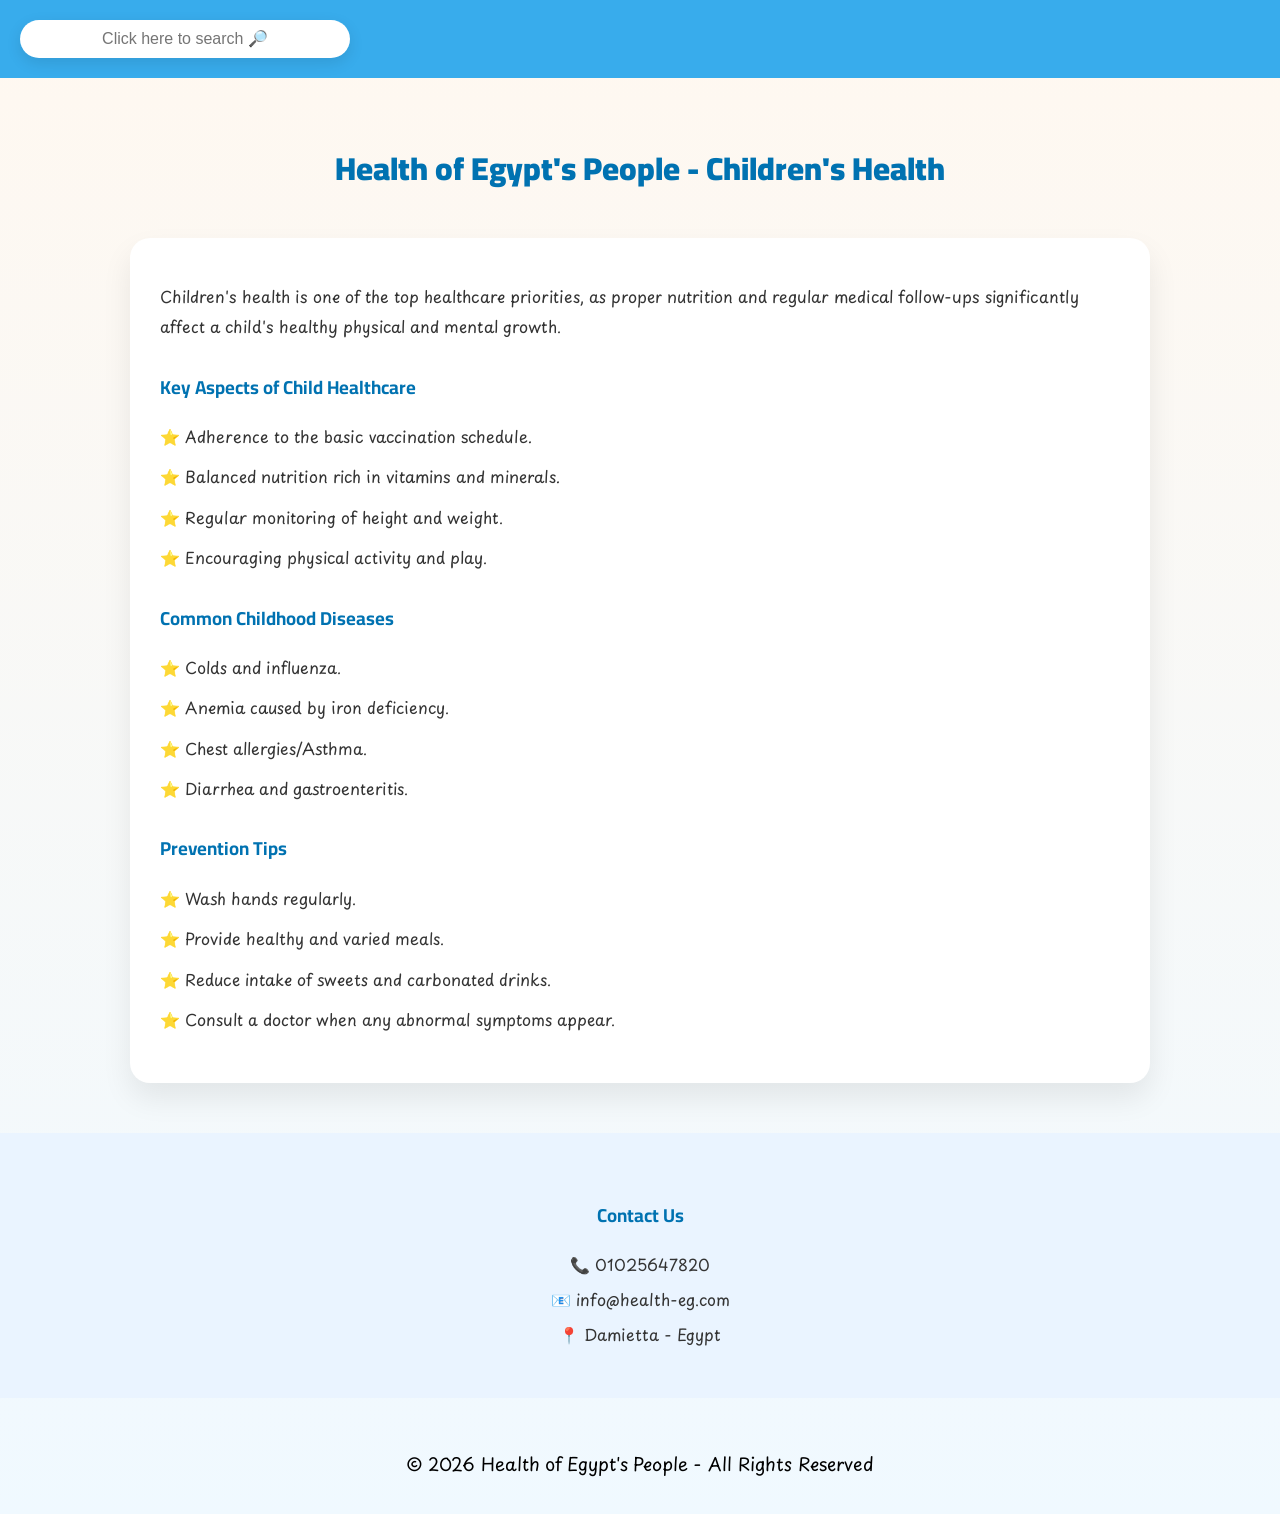
==== health.html/main.html/children-health.html @ 3fa8ceb5 "A multilingual health awareness web platform focusing on public health initiatives, chronic diseases" ====
<!DOCTYPE html>
<html lang="en" dir="ltr">
<head>
  <meta charset="UTF-8">
  <title>Egyptians' Health - Children's Health</title>

  <link href="https://fonts.googleapis.com/css2?family=Cairo:wght@700;900&display=swap" rel="stylesheet">
  <link href="https://fonts.googleapis.com/css2?family=Playpen+Sans+Arabic:wght@400;700&display=swap" rel="stylesheet">

  <style>
    body {
      margin: 0;
      padding: 0;
      font-family: 'Playpen Sans Arabic', sans-serif;
      background: linear-gradient(to bottom, #fff8f0, #f0f9ff);
      color: #333;
    }

    .header {
      background-color: #38ACEC;
      padding: 20px;
      display: flex;
      align-items: center;
      justify-content: space-between;
    } 

    .header input {
      color: gray;
      text-align: center;
      padding: 10px 15px;
      width: 300px;
      border-radius: 50px;
      border: none;
      box-shadow: 0 5px 15px rgba(0,0,0,0.1);
      font-size: 16px;
      transition: all 0.3s ease;
    }
    .header input:hover {
      cursor: text;
      transform: scale(1.1);
    }
    .title {
      text-align: center;
      padding: 30px 20px 10px 20px;
      font-family: 'Cairo', sans-serif;
      font-weight: 900;
      font-size: 32px;
      margin-top: 30px;
      color: #0072b1;
    }

    .card {
      width: 75%;
      margin: 30px auto;
      background: white;
      padding: 30px;
      border-radius: 20px;
      box-shadow: 0 15px 30px rgba(0,0,0,0.08);
      line-height: 1.9;
      text-align: left; /* Modified for English */
    }
     .text {
      animation: fadeUp 1s ease forwards;
      opacity: 0;
    }

    h3 {
      color: #0072b1;
      font-family: 'Cairo', sans-serif;
      margin-top: 25px;
    }

    ul {
      list-style: none;
      padding: 0;
    }

    li {
      margin-bottom: 10px;
      padding-left: 25px; /* Modified for English */
      position: relative;
    }

    li::before {
      content: "⭐";
      position: absolute;
      left: 0; /* Modified for English */
      color: #0072b1;
    }

    .footer {
      text-align: center;
      padding: 20px;
      background-color: #27a1e2;
      color: white;
      margin-top: 40px;
      font-size: 14px;
    }
    
    @keyframes fadeUp {
      from {
        opacity : 0;
        transform : translateY(100px);
      }
      to {
        opacity : 1;
        transform : translateY(0);
      }  
    } 

    .contact-section {
      background-color : #eaf4ff;
      padding : 40px;
      text-align : center;
      margin-top : 50px;   
    }  

    .contact-section h3 {
      margin-bottom: 20px;
      color: #0072b1;
    }

    .contact-section p {
      margin: 8px 0;
      font-size: 16px;
    }   

    footer {
      color: black;
      text-align: center;
      padding: 15px;
      margin-top: 20px;
      font-size : 18px;  
    }    
  </style>
</head>

<body>

  <div class="header">
   <input type="text" placeholder="Click here to search 🔎">
  </div>

  <div class="title">
    Health of Egypt's People - Children's Health
  </div>

  <div class="text" id="content">
    <div class="card">
      <p>
        Children's health is one of the top healthcare priorities, as proper nutrition and regular medical 
        follow-ups significantly affect a child's healthy physical and mental growth.
      </p>

      <h3>Key Aspects of Child Healthcare</h3>
      <ul>
        <li>Adherence to the basic vaccination schedule.</li>
        <li>Balanced nutrition rich in vitamins and minerals.</li>
        <li>Regular monitoring of height and weight.</li>
        <li>Encouraging physical activity and play.</li>
      </ul>

      <h3>Common Childhood Diseases</h3>
      <ul>
        <li>Colds and influenza.</li>
        <li>Anemia caused by iron deficiency.</li>
        <li>Chest allergies/Asthma.</li>
        <li>Diarrhea and gastroenteritis.</li>
      </ul>

      <h3>Prevention Tips</h3>
      <ul>
        <li>Wash hands regularly.</li>
        <li>Provide healthy and varied meals.</li>
        <li>Reduce intake of sweets and carbonated drinks.</li>
        <li>Consult a doctor when any abnormal symptoms appear.</li>
      </ul>
    </div>
  </div>

  <div class="contact-section">
    <h3>Contact Us</h3>
    <p>📞 01025647820</p>
    <p>📧 info@health-eg.com</p>
    <p>📍 Damietta - Egypt</p>
  </div>

  <footer>
    <p>© 2026 Health of Egypt's People - All Rights Reserved</p>
  </footer>

  <script>
    function escapeRegex(text) {
      return text.replace(/[-\/\\^$*+?.()|[\]{}]/g, '\\$&');
    }

    const searchInput = document.querySelector('.header input');

    searchInput.addEventListener("keyup", function(event) {
      if (event.key === "Enter") {
        let searchValue = searchInput.value.trim();
        let content = document.getElementById("content");

        if (searchValue !== "") {
          let innerHTML = content.innerHTML;
          let regex = new RegExp(searchValue, "gi");
          content.innerHTML = innerHTML.replace(regex, `<span style="background-color: yellow;">${searchValue}</span>`);
        }
      }
    });
  </script>

</body>
</html>
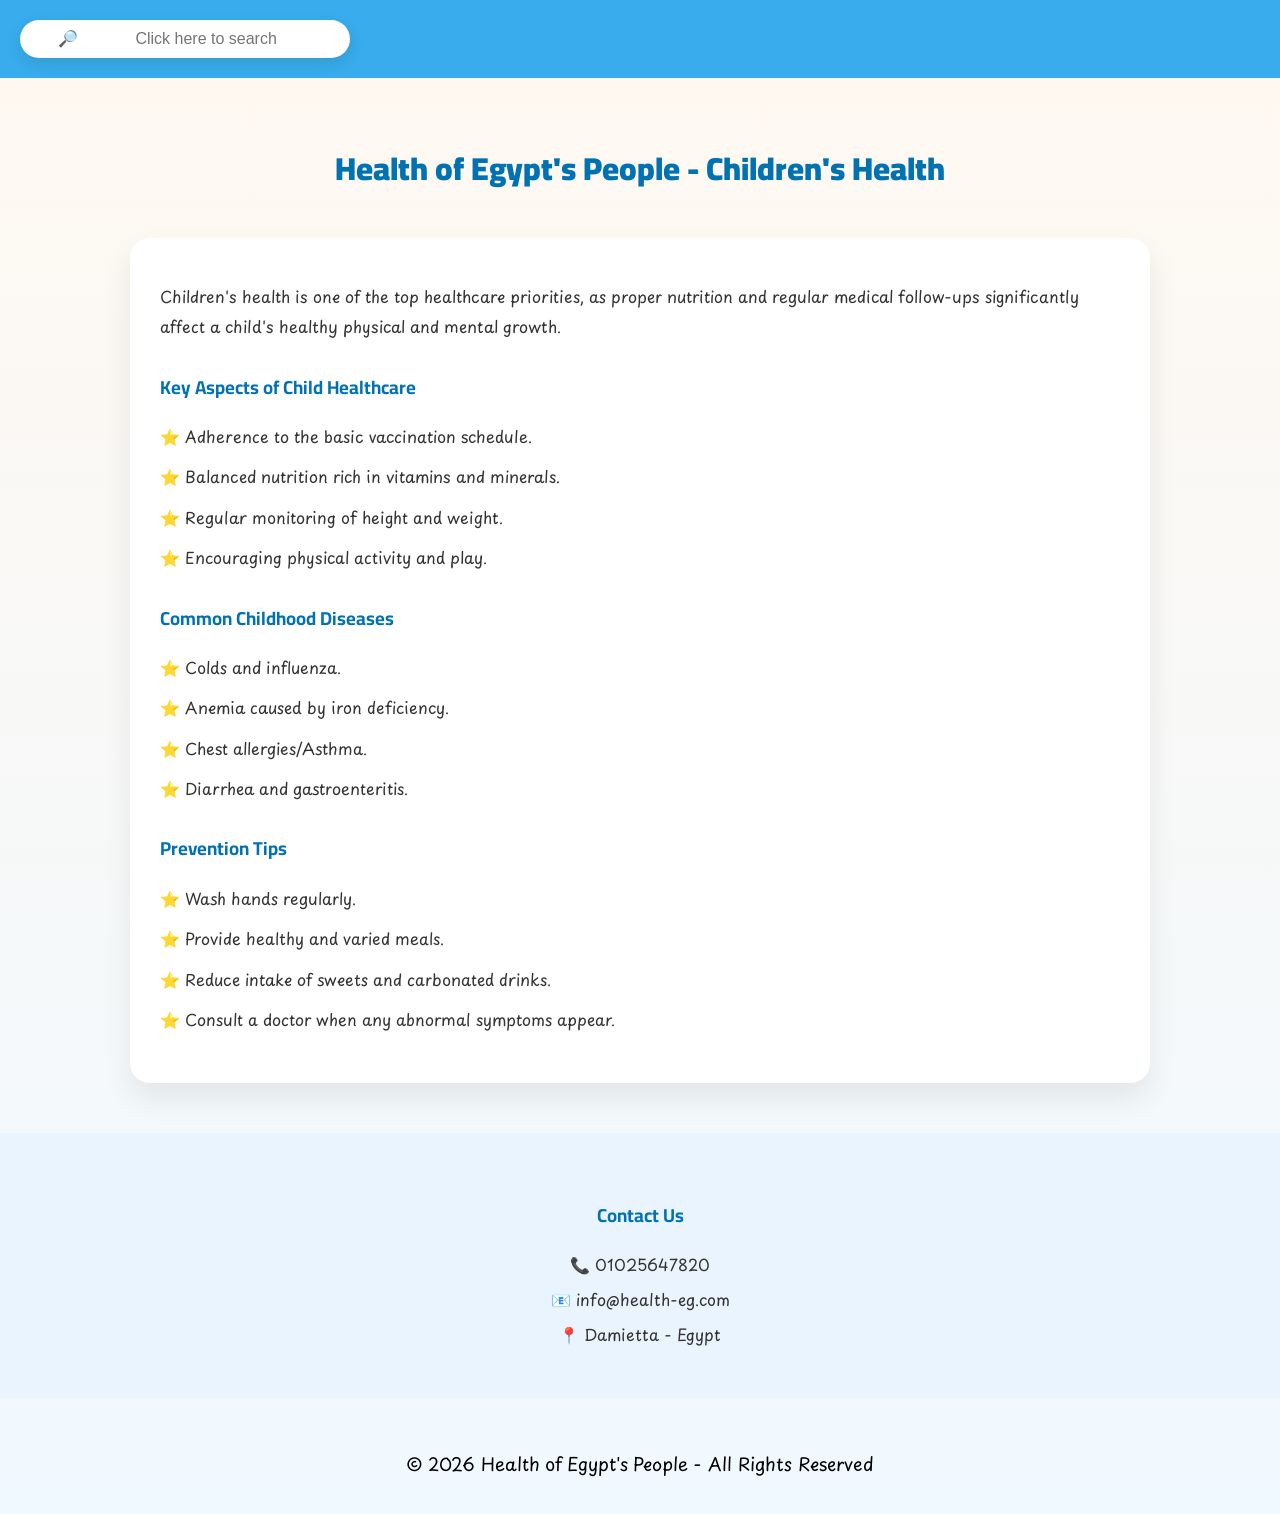
==== commit a114e332: "A simple and informative health platform dedicated to public health in Egypt. It highlights key gove" ====
--- a/health.html/main.html/children-health.html
+++ b/health.html/main.html/children-health.html
@@ -6,139 +6,14 @@
 
   <link href="https://fonts.googleapis.com/css2?family=Cairo:wght@700;900&display=swap" rel="stylesheet">
   <link href="https://fonts.googleapis.com/css2?family=Playpen+Sans+Arabic:wght@400;700&display=swap" rel="stylesheet">
-
-  <style>
-    body {
-      margin: 0;
-      padding: 0;
-      font-family: 'Playpen Sans Arabic', sans-serif;
-      background: linear-gradient(to bottom, #fff8f0, #f0f9ff);
-      color: #333;
-    }
-
-    .header {
-      background-color: #38ACEC;
-      padding: 20px;
-      display: flex;
-      align-items: center;
-      justify-content: space-between;
-    } 
-
-    .header input {
-      color: gray;
-      text-align: center;
-      padding: 10px 15px;
-      width: 300px;
-      border-radius: 50px;
-      border: none;
-      box-shadow: 0 5px 15px rgba(0,0,0,0.1);
-      font-size: 16px;
-      transition: all 0.3s ease;
-    }
-    .header input:hover {
-      cursor: text;
-      transform: scale(1.1);
-    }
-    .title {
-      text-align: center;
-      padding: 30px 20px 10px 20px;
-      font-family: 'Cairo', sans-serif;
-      font-weight: 900;
-      font-size: 32px;
-      margin-top: 30px;
-      color: #0072b1;
-    }
-
-    .card {
-      width: 75%;
-      margin: 30px auto;
-      background: white;
-      padding: 30px;
-      border-radius: 20px;
-      box-shadow: 0 15px 30px rgba(0,0,0,0.08);
-      line-height: 1.9;
-      text-align: left; /* Modified for English */
-    }
-     .text {
-      animation: fadeUp 1s ease forwards;
-      opacity: 0;
-    }
-
-    h3 {
-      color: #0072b1;
-      font-family: 'Cairo', sans-serif;
-      margin-top: 25px;
-    }
-
-    ul {
-      list-style: none;
-      padding: 0;
-    }
-
-    li {
-      margin-bottom: 10px;
-      padding-left: 25px; /* Modified for English */
-      position: relative;
-    }
-
-    li::before {
-      content: "⭐";
-      position: absolute;
-      left: 0; /* Modified for English */
-      color: #0072b1;
-    }
-
-    .footer {
-      text-align: center;
-      padding: 20px;
-      background-color: #27a1e2;
-      color: white;
-      margin-top: 40px;
-      font-size: 14px;
-    }
-    
-    @keyframes fadeUp {
-      from {
-        opacity : 0;
-        transform : translateY(100px);
-      }
-      to {
-        opacity : 1;
-        transform : translateY(0);
-      }  
-    } 
-
-    .contact-section {
-      background-color : #eaf4ff;
-      padding : 40px;
-      text-align : center;
-      margin-top : 50px;   
-    }  
-
-    .contact-section h3 {
-      margin-bottom: 20px;
-      color: #0072b1;
-    }
-
-    .contact-section p {
-      margin: 8px 0;
-      font-size: 16px;
-    }   
-
-    footer {
-      color: black;
-      text-align: center;
-      padding: 15px;
-      margin-top: 20px;
-      font-size : 18px;  
-    }    
-  </style>
+ 
+   <link rel="stylesheet" href="cheldren.css">
 </head>
 
 <body>
 
   <div class="header">
-   <input type="text" placeholder="Click here to search 🔎">
+   <input type = "text" placeholder ="  🔎             Click here to search          ">
   </div>
 
   <div class="title">
--- a/health.html/main.html/cheldren.css
+++ b/health.html/main.html/cheldren.css
@@ -0,0 +1,124 @@
+body {
+      margin: 0;
+      padding: 0;
+      font-family: 'Playpen Sans Arabic', sans-serif;
+      background: linear-gradient(to bottom, #fff8f0, #f0f9ff);
+      color: #333;
+    }
+
+    .header {
+      background-color: #38ACEC;
+      padding: 20px;
+      display: flex;
+      align-items: center;
+      justify-content: space-between;
+    } 
+
+    .header input {
+      color: gray;
+      text-align: center;
+      padding: 10px 15px;
+      width: 300px;
+      border-radius: 50px;
+      border: none;
+      box-shadow: 0 5px 15px rgba(0,0,0,0.1);
+      font-size: 16px;
+      transition: all 0.3s ease;
+    }
+    .header input:hover {
+      cursor: text;
+      transform: scale(1.1);
+    }
+    .title {
+      text-align: center;
+      padding: 30px 20px 10px 20px;
+      font-family: 'Cairo', sans-serif;
+      font-weight: 900;
+      font-size: 32px;
+      margin-top: 30px;
+      color: #0072b1;
+    }
+
+    .card {
+      width: 75%;
+      margin: 30px auto;
+      background: white;
+      padding: 30px;
+      border-radius: 20px;
+      box-shadow: 0 15px 30px rgba(0,0,0,0.08);
+      line-height: 1.9;
+      text-align: left; /* Modified for English */
+    }
+     .text {
+      animation: fadeUp 1s ease forwards;
+      opacity: 0;
+    }
+
+    h3 {
+      color: #0072b1;
+      font-family: 'Cairo', sans-serif;
+      margin-top: 25px;
+    }
+
+    ul {
+      list-style: none;
+      padding: 0;
+    }
+
+    li {
+      margin-bottom: 10px;
+      padding-left: 25px; /* Modified for English */
+      position: relative;
+    }
+
+    li::before {
+      content: "⭐";
+      position: absolute;
+      left: 0; /* Modified for English */
+      color: #0072b1;
+    }
+
+    .footer {
+      text-align: center;
+      padding: 20px;
+      background-color: #27a1e2;
+      color: white;
+      margin-top: 40px;
+      font-size: 14px;
+    }
+    
+    @keyframes fadeUp {
+      from {
+        opacity : 0;
+        transform : translateY(100px);
+      }
+      to {
+        opacity : 1;
+        transform : translateY(0);
+      }  
+    } 
+
+    .contact-section {
+      background-color : #eaf4ff;
+      padding : 40px;
+      text-align : center;
+      margin-top : 50px;   
+    }  
+
+    .contact-section h3 {
+      margin-bottom: 20px;
+      color: #0072b1;
+    }
+
+    .contact-section p {
+      margin: 8px 0;
+      font-size: 16px;
+    }   
+
+    footer {
+      color: black;
+      text-align: center;
+      padding: 15px;
+      margin-top: 20px;
+      font-size : 18px;  
+    }    
